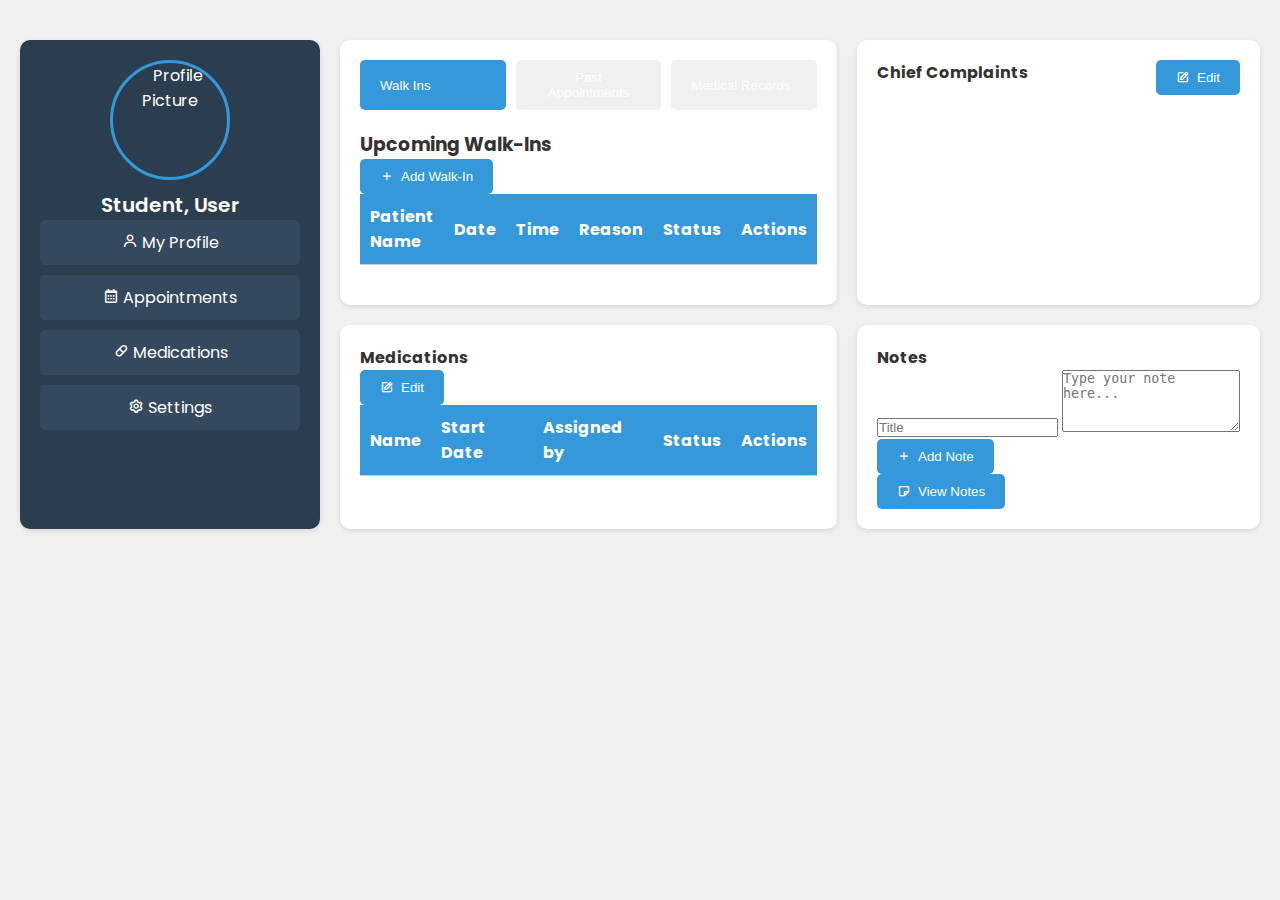
==== src/pages/personal/index.html @ 2efeeecf "Add files via upload" ====
<!DOCTYPE html>
<html lang="en">
<head>
    <meta charset="UTF-8">
    <meta name="viewport" content="width=device-width, initial-scale=1.0">
    <title>Patient Dashboard</title>
    <link href="https://fonts.googleapis.com/css2?family=Poppins:wght@300;400;600&display=swap" rel="stylesheet">
    <link href='https://unpkg.com/boxicons@2.1.4/css/boxicons.min.css' rel='stylesheet'>
    <link rel="stylesheet" href="styles.css">
</head>
<body>
    <div class="container">
        <!-- Sidebar -->
        <div class="sidebar">
            <img src="https://via.placeholder.com/120" alt="Profile Picture">
            <h3 id="profile-name">Student, User</h3>
            <div class="menu">
                <a href="#"><i class='bx bx-user'></i> My Profile</a>
                <a href="#"><i class='bx bx-calendar'></i> Appointments</a>
                <a href="#"><i class='bx bx-capsule'></i> Medications</a>
                <a href="#" id="settings-btn"><i class='bx bx-cog'></i> Settings</a>
            </div>
        </div>

        <!-- Main Content -->
        <main>
            <!-- Top Left: Upcoming Walk-Ins -->
            <div class="section">
                <div class="tabs">
                    <button class="tab active" data-target="walk-ins">Walk Ins</button>
                    <button class="tab" data-target="past">Past Appointments</button>
                    <button class="tab" data-target="records">Medical Records</button>
                </div>
                <div id="walk-ins" class="slider-content active">
                    <h3>Upcoming Walk-Ins</h3>
                    <button onclick="showAddWalkInPopup()"><i class='bx bx-plus'></i> Add Walk-In</button>
                    <table>
                        <thead>
                            <tr>
                                <th>Patient Name</th>
                                <th>Date</th>
                                <th>Time</th>
                                <th>Reason</th>
                                <th>Status</th>
                                <th>Actions</th>
                            </tr>
                        </thead>
                        <tbody id="walk-ins-body">
                            <!-- Walk-ins will be added here -->
                        </tbody>
                    </table>
                </div>
                <div id="past" class="slider-content">
                    <h3>Past Appointments</h3>
                    <table>
                        <thead>
                            <tr>
                                <th>Patient Name</th>
                                <th>Date</th>
                                <th>Time</th>
                                <th>Reason</th>
                                <th>Status</th>
                                <th>Actions</th>
                            </tr>
                        </thead>
                        <tbody id="past-body">
                            <!-- Past appointments will be added here -->
                        </tbody>
                    </table>
                </div>
                <div id="records" class="slider-content">
                    <h3>Medical Records</h3>
                    <table>
                        <thead>
                            <tr>
                                <th>Patient Name</th>
                                <th>Date</th>
                                <th>Time</th>
                                <th>Reason</th>
                                <th>Status</th>
                                <th>Actions</th>
                            </tr>
                        </thead>
                        <tbody id="records-body">
                            <!-- Medical records will be added here -->
                        </tbody>
                    </table>
                </div>
            </div>

            <!-- Top Right: Chief Complaints -->
            <div class="chief-complaints">
                <h4>Chief Complaints <button id="edit-complaints"><i class='bx bx-edit'></i> Edit</button></h4>
                <ul class="complaints-list">
                    <!-- Chief complaints will be added here -->
                </ul>
            </div>

            <!-- Bottom Left: Medications -->
            <div class="section">
                <h4>Medications <button id="edit-medications"><i class='bx bx-edit'></i> Edit</button></h4>
                <table>
                    <thead>
                        <tr>
                            <th>Name</th>
                            <th>Start Date</th>
                            <th>Assigned by</th>
                            <th>Status</th>
                            <th>Actions</th>
                        </tr>
                    </thead>
                    <tbody id="medications-body">
                        <!-- Medications will be added here -->
                    </tbody>
                </table>
            </div>

            <!-- Bottom Right: Notes -->
            <div class="section">
                <h4>Notes</h4>
                <input type="text" id="title-input" placeholder="Title" />
                <textarea id="note-input" rows="4" placeholder="Type your note here..."></textarea>
                <button id="add-note"><i class='bx bx-plus'></i> Add Note</button>
                <button id="view-notes"><i class='bx bx-note'></i> View Notes</button>
            </div>
        </main>
    </div>

    <!-- Popup for Adding Walk-Ins -->
    <div id="add-walkin-popup" class="overlay">
        <div class="popup-form">
            <span id="close-add-walkin" onclick="closeAddWalkInPopup()">&times;</span>
            <h4>Add Walk-In</h4>
            <form id="add-walkin-form">
                <input type="text" id="patient-name" placeholder="Patient Name" required>
                <input type="date" id="walkin-date" required>
                <input type="time" id="walkin-time" required>
                <select id="walkin-reason" required>
                    <option value="">Select Reason</option>
                    <option value="Other">Other (Specify)</option>
                </select>
                <input type="text" id="other-reason" placeholder="Specify Reason" style="display: none;">
                <select id="walkin-status" required>
                    <option value="Scheduled">Scheduled</option>
                    <option value="Pending">Pending</option>
                    <option value="Completed">Completed</option>
                </select>
                <button type="submit"><i class='bx bx-save'></i> Save</button>
            </form>
        </div>
    </div>

    <!-- Popup for Editing Medications -->
    <div id="medication-popup-overlay" class="overlay">
        <div class="popup-form">
            <span id="close-medication-popup">&times;</span>
            <h4>Edit Medication</h4>
            <div id="medication-form-content">
                <label for="med-name">Name:</label>
                <input type="text" id="med-name" placeholder="Medication Name" required>
                <label for="med-date">Start Date:</label>
                <input type="date" id="med-date" required>
                <label for="med-status">Status:</label>
                <select id="med-status" required>
                    <option value="Process">Process</option>
                    <option value="Complete">Complete</option>
                </select>
            </div>
            <button id="submit-medication">Submit</button>
        </div>
    </div>

    <!-- Popup for Editing Complaints -->
    <div id="complaint-popup-overlay" class="overlay">
        <div class="popup-form">
            <span id="close-complaint-popup">&times;</span>
            <h4>Edit Complaint</h4>
            <div id="complaint-form-content">
                <label for="complaint-name">Name:</label>
                <input type="text" id="complaint-name" placeholder="Complaint Name" required>
                <label for="complaint-severity">Severity:</label>
                <select id="complaint-severity" required>
                    <option value="Mild">Mild</option>
                    <option value="Moderate">Moderate</option>
                    <option value="Severe">Severe</option>
                </select>
            </div>
            <button id="submit-complaint">Submit</button>
        </div>
    </div>

    <!-- Popup for Notes -->
    <div id="notes-popup" class="overlay">
        <div class="popup-form notes-popup">
            <span id="close-notes-popup">&times;</span>
            <h4>Notes</h4>
            <div id="notes-list"></div>
            <div class="note-content" id="note-content">Select a note to view details</div>
            <div class="bottom-buttons">
                <button id="prev-note"><i class='bx bx-chevron-left'></i> Previous</button>
                <button id="next-note">Next <i class='bx bx-chevron-right'></i></button>
                <button id="delete-note"><i class='bx bx-trash'></i> Delete</button>
                <button id="restore-note"><i class='bx bx-undo'></i> Restore</button>
            </div>
        </div>
    </div>

    <!-- Popup for Settings -->
    <div id="settings-popup" class="overlay">
        <div class="popup-form">
            <span id="close-settings-popup">&times;</span>
            <h4>Settings</h4>
            <div class="settings-content">
                <label for="dark-mode-toggle">Dark Mode:</label>
                <label class="switch">
                    <input type="checkbox" id="dark-mode-toggle">
                    <span class="slider round"></span>
                </label>
                <label for="profile-name-input">Change Name:</label>
                <input type="text" id="profile-name-input" placeholder="Enter new name">
                <button id="save-profile-name"><i class='bx bx-save'></i> Save</button>
            </div>
        </div>
    </div>

    <!-- Popup for Walk-In Details -->
    <div id="detail-popup" class="overlay">
        <div class="popup-form">
            <span id="close-detail-popup">&times;</span>
            <h4>Walk-In Details</h4>
            <div class="detail-content">
                <p><strong>Patient Name:</strong> <span id="detail-patient-name"></span></p>
                <p><strong>Date:</strong> <span id="detail-date"></span></p>
                <p><strong>Time:</strong> <span id="detail-time"></span></p>
                <p><strong>Reason:</strong> <span id="detail-reason"></span></p>
                <p><strong>Status:</strong> <span id="detail-status"></span></p>
                <h5>Chief Complaints</h5>
                <ul id="detail-complaints"></ul>
                <h5>Medications</h5>
                <ul id="detail-medications"></ul>
                <h5>Notes</h5>
                <div id="detail-notes"></div>
            </div>
        </div>
    </div>

    <script src="script.js"></script>
</body>
</html>
---- src/pages/personal/styles.css ----
* {
    margin: 0;
    padding: 0;
    box-sizing: border-box;
}

body {
    font-family: 'Poppins', sans-serif;
    background-color: #f0f0f0;
    color: #333;
    transition: background-color 0.3s, color 0.3s;
}

body.dark-mode {
    background-color: #1a1a2e;
    color: #e0e0e0;
}

.container {
    display: grid;
    grid-template-columns: 300px 1fr;
    gap: 20px;
    margin-top: 20px;
    padding: 20px;
}

/* Sidebar */
.sidebar {
    background-color: #2b3e50;
    padding: 20px;
    box-shadow: 0 2px 5px rgba(0, 0, 0, 0.1);
    border-radius: 10px;
    text-align: center;
    color: #fff;
}

body.dark-mode .sidebar {
    background-color: #16213e;
}

.sidebar img {
    border-radius: 50%;
    width: 120px;
    height: 120px;
    object-fit: cover;
    display: block;
    margin: 0 auto;
    border: 3px solid #3498db;
}

.sidebar h3 {
    margin-top: 10px;
    font-size: 20px;
    font-weight: 600;
    color: #fff;
}

.sidebar p {
    font-size: 14px;
    color: #ccc;
    margin-bottom: 20px;
}

.sidebar .menu a {
    display: block;
    padding: 10px;
    background-color: #34495e;
    border-radius: 5px;
    text-decoration: none;
    color: #fff;
    margin-bottom: 10px;
    transition: background-color 0.3s, transform 0.2s;
}

body.dark-mode .sidebar .menu a {
    background-color: #1f4068;
}

.sidebar .menu a:hover {
    background-color: #3498db;
    transform: scale(1.05);
}

/* Main Content */
main {
    display: grid;
    grid-template-columns: 1fr 1fr;
    grid-template-rows: auto auto;
    gap: 20px;
}

/* Section Styling */
.section {
    background-color: #fff;
    padding: 20px;
    border-radius: 10px;
    box-shadow: 0 2px 5px rgba(0, 0, 0, 0.1);
    transition: background-color 0.3s, color 0.3s;
}

body.dark-mode .section {
    background-color: #16213e;
    color: #e0e0e0;
}

/* Tabs */
.tabs {
    display: flex;
    justify-content: space-between;
    margin-bottom: 20px;
}

.tab {
    background-color: #f0f0f0;
    padding: 10px 20px;
    border-radius: 5px;
    cursor: pointer;
    transition: background-color 0.3s;
    flex: 1;
    text-align: center;
    margin-right: 10px;
}

body.dark-mode .tab {
    background-color: #1f4068;
    color: #e0e0e0;
}

.tab:last-child {
    margin-right: 0;
}

.tab.active {
    background-color: #3498db;
    color: white;
}

.slider-content {
    display: none;
}

.slider-content.active {
    display: block;
}

/* Table Styles */
table {
    width: 100%;
    border-collapse: collapse;
    margin-bottom: 20px;
}

th, td {
    padding: 10px;
    border-bottom: 1px solid #ccc;
    text-align: left;
}

body.dark-mode th, body.dark-mode td {
    border-bottom: 1px solid #444;
}

th {
    background-color: #3498db;
    color: white;
}

body.dark-mode th {
    background-color: #1f4068;
}

td {
    vertical-align: middle;
}

/* Buttons Styling */
button, .delete-btn {
    padding: 10px 20px;
    border: none;
    border-radius: 5px;
    cursor: pointer;
    transition: background-color 0.3s, transform 0.2s;
    display: flex;
    align-items: center;
    gap: 8px;
}

button {
    background-color: #3498db;
    color: white;
}

button:hover {
    background-color: #2980b9;
    transform: scale(1.05);
}

.delete-btn {
    background-color: #e74c3c;
    color: white;
}

.delete-btn:hover {
    background-color: #c0392b;
    transform: scale(1.05);
}

/* Popup Overlay */
.overlay {
    display: none;
    position: fixed;
    top: 0;
    left: 0;
    width: 100%;
    height: 100%;
    background-color: rgba(0, 0, 0, 0.5);
    justify-content: center;
    align-items: center;
}

/* Popup Form */
.popup-form {
    background-color: #fff;
    padding: 20px;
    border-radius: 10px;
    box-shadow: 0 2px 10px rgba(0, 0, 0, 0.2);
    position: relative;
    max-width: 400px;
    width: 100%;
    margin: auto;
    text-align: left;
    transition: background-color 0.3s, color 0.3s;
}

body.dark-mode .popup-form {
    background-color: #16213e;
    color: #e0e0e0;
}

/* Close Button */
#close-popup, #close-notes-popup, #close-settings-popup, #close-detail-popup {
    position: absolute;
    top: 10px;
    right: 15px;
    font-size: 24px;
    font-weight: bold;
    cursor: pointer;
}

/* Form Inputs */
.popup-form input, .popup-form select, .popup-form textarea {
    width: 100%;
    padding: 10px;
    margin-bottom: 10px;
    border: 1px solid #ccc;
    border-radius: 5px;
    transition: background-color 0.3s, color 0.3s;
}

body.dark-mode .popup-form input, body.dark-mode .popup-form select, body.dark-mode .popup-form textarea {
    background-color: #1f4068;
    color: #e0e0e0;
    border: 1px solid #444;
}

#submit-btn {
    background-color: #3498db;
}

/* Chief Complaints */
.chief-complaints {
    background-color: #fff;
    padding: 20px;
    border-radius: 10px;
    box-shadow: 0 2px 5px rgba(0, 0, 0, 0.1);
    transition: background-color 0.3s, color 0.3s;
}

body.dark-mode .chief-complaints {
    background-color: #16213e;
    color: #e0e0e0;
}

.chief-complaints h4 {
    margin-bottom: 10px;
    display: flex;
    justify-content: space-between;
}

.chief-complaints ul {
    list-style: none;
    padding: 0;
}

.chief-complaints li {
    background-color: #3498db;
    color: white;
    padding: 10px;
    border-radius: 5px;
    margin-bottom: 5px;
    display: flex;
    justify-content: space-between;
    align-items: center;
}

body.dark-mode .chief-complaints li {
    background-color: #1f4068;
}

.chief-complaints li.severe {
    background-color: #e74c3c;
    border: 2px solid #c0392b;
}

.chief-complaints li .severity {
    background-color: #c0392b;
    border-radius: 3px;
    padding: 2px 5px;
    font-size: 12px;
}

/* Notes Section */
.notes {
    display: flex;
    flex-direction: column;
    gap: 10px;
    max-height: 200px;
    overflow-y: auto;
    padding: 10px;
    border: 1px solid #ccc;
    border-radius: 5px;
    background-color: #f9f9f9;
    transition: background-color 0.3s, color 0.3s;
}

body.dark-mode .notes {
    background-color: #1f4068;
    border: 1px solid #444;
}

.notes textarea {
    width: 100%;
    padding: 10px;
    border: 1px solid #ccc;
    border-radius: 5px;
    margin-bottom: 10px;
    resize: none;
}

body.dark-mode .notes textarea {
    background-color: #1f4068;
    color: #e0e0e0;
    border: 1px solid #444;
}

.notes-buttons {
    display: flex;
    gap: 10px;
}

.notes-buttons button {
    flex: 1;
}

/* Settings Popup */
.settings-content {
    display: flex;
    flex-direction: column;
    gap: 10px;
}

.switch {
    position: relative;
    display: inline-block;
    width: 60px;
    height: 34px;
}

.switch input {
    opacity: 0;
    width: 0;
    height: 0;
}

.slider {
    position: absolute;
    cursor: pointer;
    top: 0;
    left: 0;
    right: 0;
    bottom: 0;
    background-color: #ccc;
    transition: 0.4s;
    border-radius: 34px;
}

.slider:before {
    position: absolute;
    content: "";
    height: 26px;
    width: 26px;
    left: 4px;
    bottom: 4px;
    background-color: white;
    transition: 0.4s;
    border-radius: 50%;
}

input:checked + .slider {
    background-color: #3498db;
}

input:checked + .slider:before {
    transform: translateX(26px);
}

/* Detail Popup */
.detail-content {
    display: flex;
    flex-direction: column;
    gap: 10px;
}

.detail-content h5 {
    margin-top: 10px;
    font-size: 18px;
    color: #3498db;
}

body.dark-mode .detail-content h5 {
    color: #e0e0e0;
}

.detail-content ul {
    list-style: none;
    padding: 0;
}

.detail-content ul li {
    padding: 5px;
    background-color: #f0f0f0;
    border-radius: 5px;
    margin-bottom: 5px;
}

body.dark-mode .detail-content ul li {
    background-color: #1f4068;
    color: #e0e0e0;
}

.detail-content #detail-notes {
    max-height: 150px;
    overflow-y: auto;
    padding: 10px;
    background-color: #f9f9f9;
    border-radius: 5px;
}

body.dark-mode .detail-content #detail-notes {
    background-color: #1f4068;
    color: #e0e0e0;
}
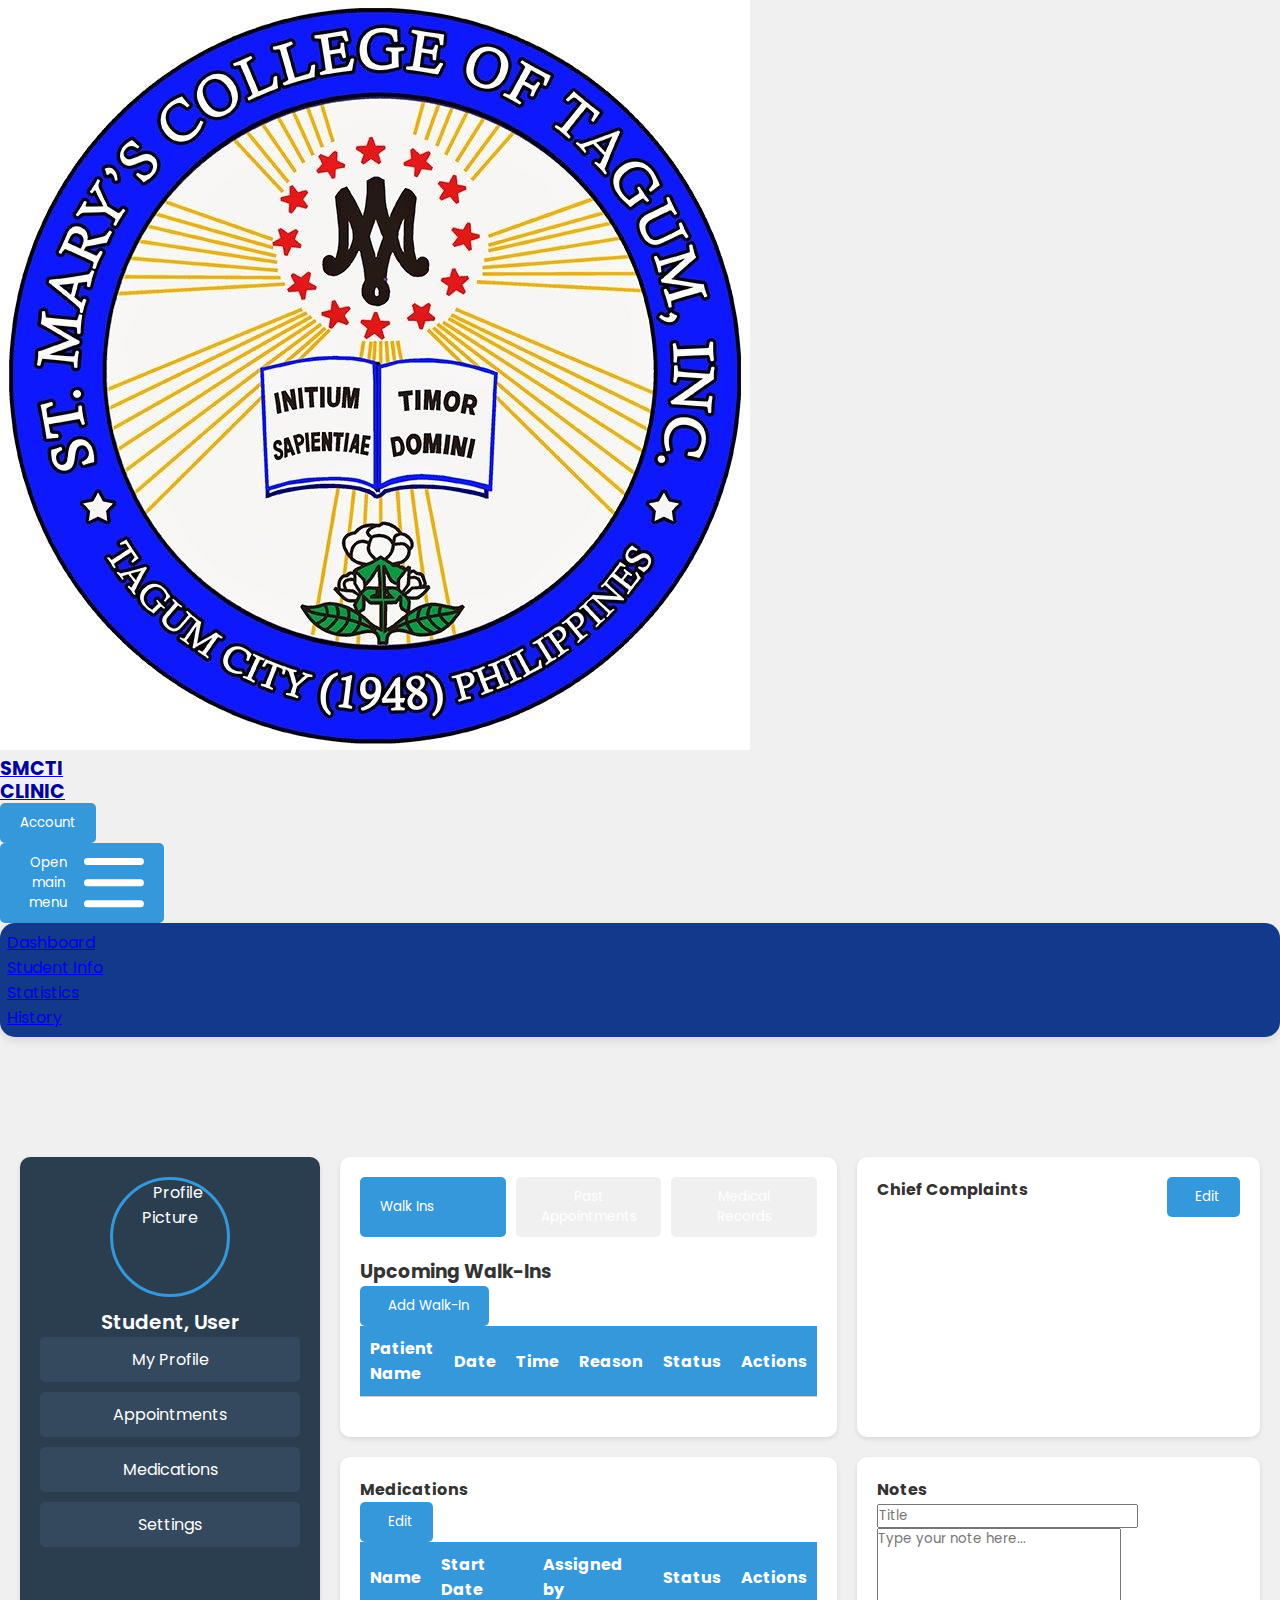
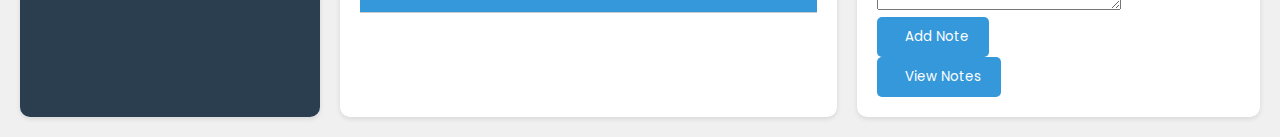
==== commit a31f0496: "2nd commit" ====
--- a/src/pages/personal/index.html
+++ b/src/pages/personal/index.html
@@ -3,12 +3,69 @@
 <head>
     <meta charset="UTF-8">
     <meta name="viewport" content="width=device-width, initial-scale=1.0">
-    <title>Patient Dashboard</title>
-    <link href="https://fonts.googleapis.com/css2?family=Poppins:wght@300;400;600&display=swap" rel="stylesheet">
-    <link href='https://unpkg.com/boxicons@2.1.4/css/boxicons.min.css' rel='stylesheet'>
+    <title>Sticky Navbar</title>
     <link rel="stylesheet" href="styles.css">
+    <script src="https://cdn.tailwindcss.com"></script>
+    <link href="https://fonts.googleapis.com/css2?family=Poppins:wght@100;200;300;400;500;600;700;800&display=swap" rel="stylesheet">
+    <style>
+        * {
+            font-family: 'Poppins', sans-serif;
+        }
+    </style>
 </head>
 <body>
+    <nav class="bg-white fixed w-full z-20 top-0 start-0 border-b border-gray-200 dark:border-gray-600">
+        <div class="max-w-screen-xl flex flex-wrap items-center justify-between mx-auto p-4">
+            <a href="#" class="flex items-center space-x-3 rtl:space-x-reverse">
+                <img src="/src/img/logo.jpg" class="h-12" alt="Logo">
+                <p style="color: rgb(4, 4, 155); font-size: larger; font-weight: bold; line-height: 1.2;">
+                    SMCTI <br>
+                    CLINIC
+                </p>
+            </a>
+            <div class="flex md:order-2 space-x-3 md:space-x-0 rtl:space-x-reverse">
+                <button type="button" class="text-white bg-blue-900 hover:bg-blue-800 focus:ring-4 focus:outline-none focus:ring-blue-300 font-medium rounded-lg text-sm px-4 py-4 text-center">Account</button>
+                <button data-collapse-toggle="navbar-sticky" type="button" class="inline-flex items-center p-2 w-10 h-10 justify-center text-sm text-gray-500 rounded-lg md:hidden hover:bg-gray-100 focus:outline-none focus:ring-2 focus:ring-gray-200 dark:text-gray-400 dark:hover:bg-gray-700 dark:focus:ring-gray-600" aria-controls="navbar-sticky" aria-expanded="false">
+                    <span class="sr-only">Open main menu</span>
+                    <svg class="w-5 h-5" aria-hidden="true" xmlns="http://www.w3.org/2000/svg" fill="none" viewBox="0 0 17 14">
+                        <path stroke="currentColor" stroke-linecap="round" stroke-linejoin="round" stroke-width="2" d="M1 1h15M1 7h15M1 13h15"/>
+                    </svg>
+                </button>
+            </div>
+            <div class="items-center justify-between hidden w-full md:flex md:w-auto md:order-1" 
+            id="navbar-sticky" 
+            style="background-color: #13398C; padding: 7px; border-radius: 15px; box-shadow: 0px 4px 10px rgba(0, 0, 0, 0.1);">
+           <ul class="flex flex-col p-4 md:p-0 mt-4 font-medium border rounded-lg md:space-x-8 rtl:space-x-reverse 
+                      md:flex-row md:mt-0 md:border-0">
+               <li>
+                   <a href="#" 
+                      class="block py-2 px-4 text-white rounded-lg transition-all duration-300 hover:bg-white hover:text-blue-600 hover:shadow-md hover:scale-105">
+                      Dashboard
+                   </a>
+               </li>
+               <li>
+                   <a href="../personal/index.html" 
+                      class="block py-2 px-4 text-white rounded-lg transition-all duration-300 hover:bg-white hover:text-blue-600 hover:shadow-md hover:scale-105">
+                      Student Info
+                   </a>
+               </li>
+               <li>
+                   <a href="../Stats/Stats.html" 
+                      class="block py-2 px-4 text-white rounded-lg transition-all duration-300 hover:bg-white hover:text-blue-600 hover:shadow-md hover:scale-105">
+                      Statistics
+                   </a>
+               </li>
+               <li>
+                   <a href="../History/History.html" 
+                      class="block py-2 px-4 text-white rounded-lg transition-all duration-300 hover:bg-white hover:text-blue-600 hover:shadow-md hover:scale-105">
+                      History
+                   </a>
+               </li>
+                </ul>
+            </div>
+        </div>
+    </nav>
+
     <div class="container">
         <!-- Sidebar -->
         <div class="sidebar">
@@ -22,9 +79,8 @@
             </div>
         </div>
 
-        <!-- Main Content -->
+        
         <main>
-            <!-- Top Left: Upcoming Walk-Ins -->
             <div class="section">
                 <div class="tabs">
                     <button class="tab active" data-target="walk-ins">Walk Ins</button>
@@ -246,4 +302,4 @@
 
     <script src="script.js"></script>
 </body>
-</html>+</html>
--- a/src/pages/personal/styles.css
+++ b/src/pages/personal/styles.css
@@ -20,9 +20,13 @@
     display: grid;
     grid-template-columns: 300px 1fr;
     gap: 20px;
-    margin-top: 20px;
+    margin-top: 100px;
     padding: 20px;
-}
+    width: fit-content;
+    margin-left: auto;
+    margin-right: auto;
+}
+
 
 /* Sidebar */
 .sidebar {
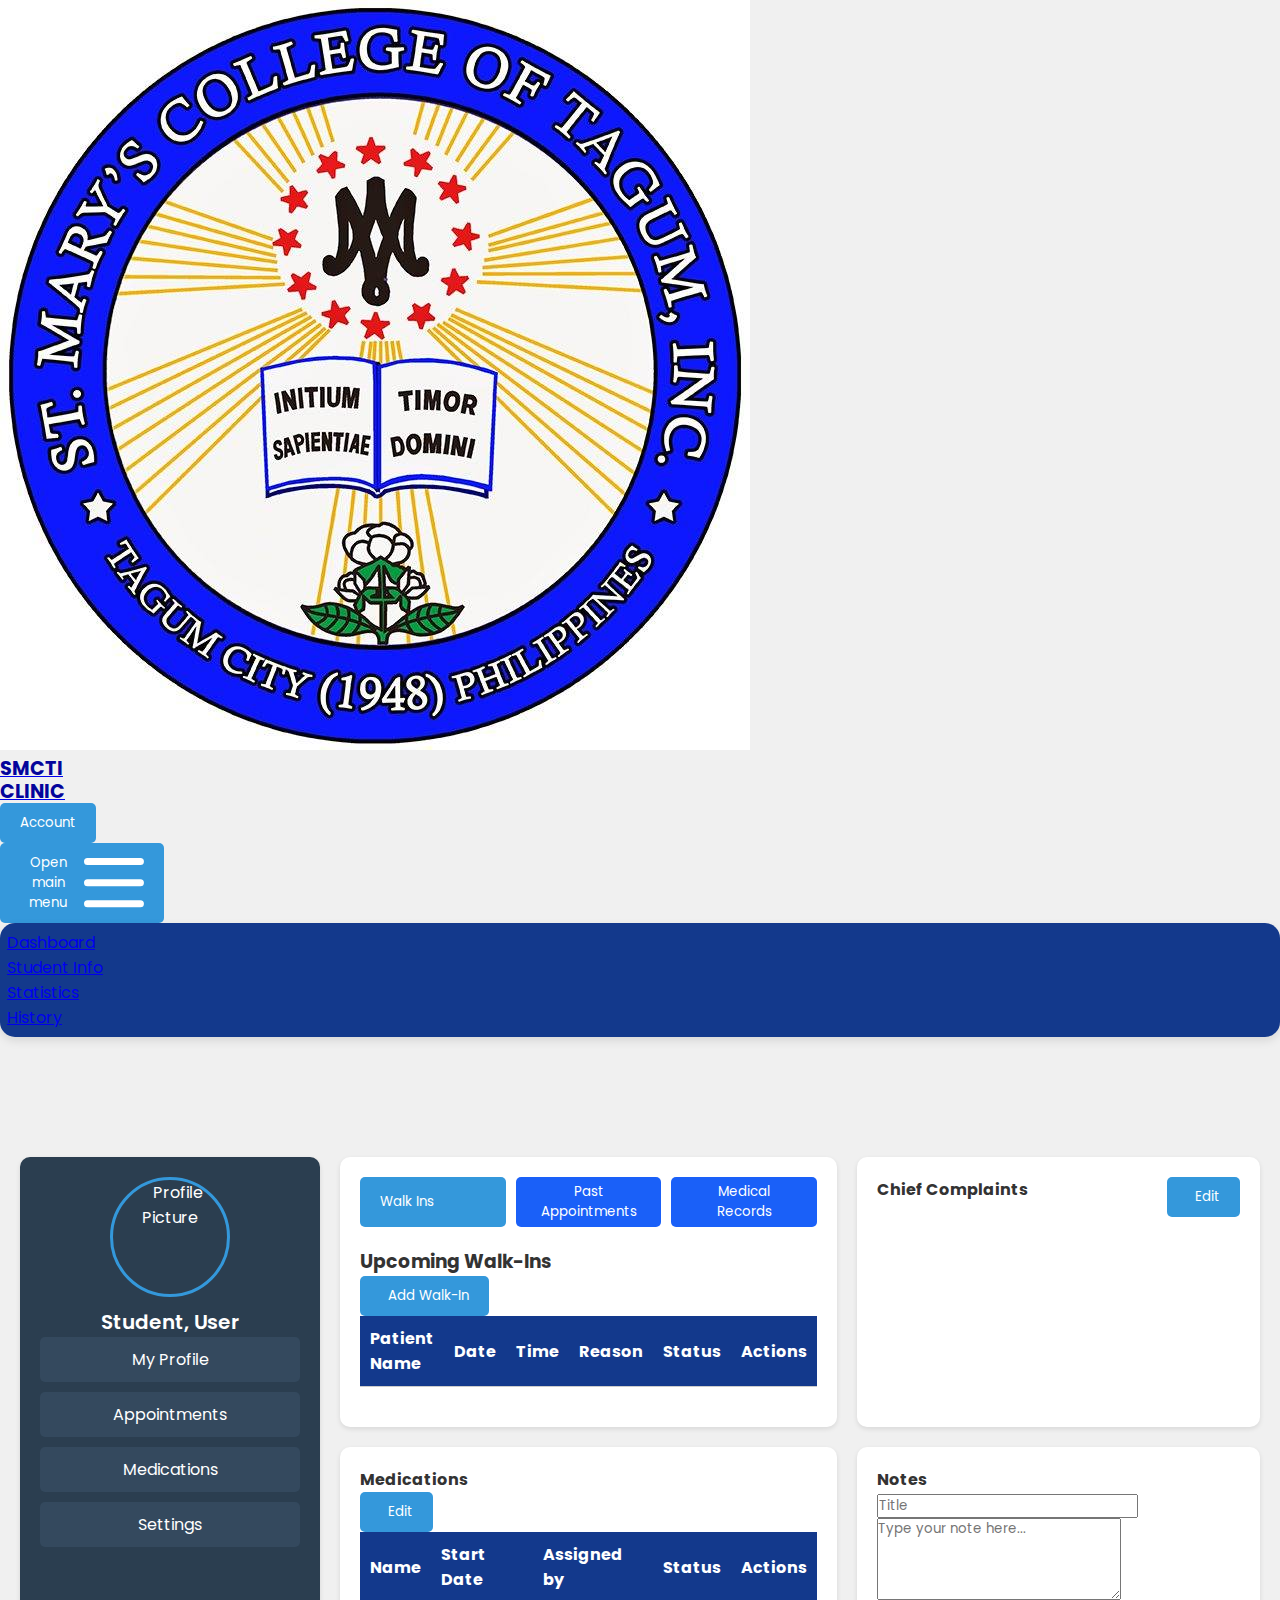
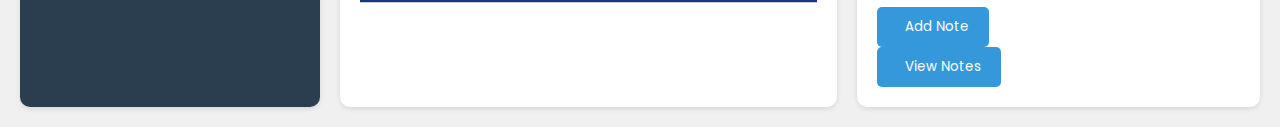
==== commit 9d146d69: "3rd commit" ====
--- a/src/pages/personal/index.html
+++ b/src/pages/personal/index.html
@@ -14,7 +14,7 @@
     </style>
 </head>
 <body>
-    <nav class="bg-white fixed w-full z-20 top-0 start-0 border-b border-gray-200 dark:border-gray-600">
+    <nav class="bg-white fixed w-full z-20 top-0 start-0 border-b">
         <div class="max-w-screen-xl flex flex-wrap items-center justify-between mx-auto p-4">
             <a href="#" class="flex items-center space-x-3 rtl:space-x-reverse">
                 <img src="/src/img/logo.jpg" class="h-12" alt="Logo">
@@ -38,7 +38,7 @@
            <ul class="flex flex-col p-4 md:p-0 mt-4 font-medium border rounded-lg md:space-x-8 rtl:space-x-reverse 
                       md:flex-row md:mt-0 md:border-0">
                <li>
-                   <a href="#" 
+                   <a href="../dashboard/dash.html" 
                       class="block py-2 px-4 text-white rounded-lg transition-all duration-300 hover:bg-white hover:text-blue-600 hover:shadow-md hover:scale-105">
                       Dashboard
                    </a>
--- a/src/pages/personal/styles.css
+++ b/src/pages/personal/styles.css
@@ -115,14 +115,15 @@
 }
 
 .tab {
-    background-color: #f0f0f0;
-    padding: 10px 20px;
+    background-color: #1a60f8;
+    padding: 5px 20px;
     border-radius: 5px;
     cursor: pointer;
     transition: background-color 0.3s;
     flex: 1;
     text-align: center;
     margin-right: 10px;
+    color: white;
 }
 
 body.dark-mode .tab {
@@ -145,6 +146,7 @@
 
 .slider-content.active {
     display: block;
+    
 }
 
 /* Table Styles */
@@ -165,7 +167,7 @@
 }
 
 th {
-    background-color: #3498db;
+    background-color: #13398C;
     color: white;
 }
 
